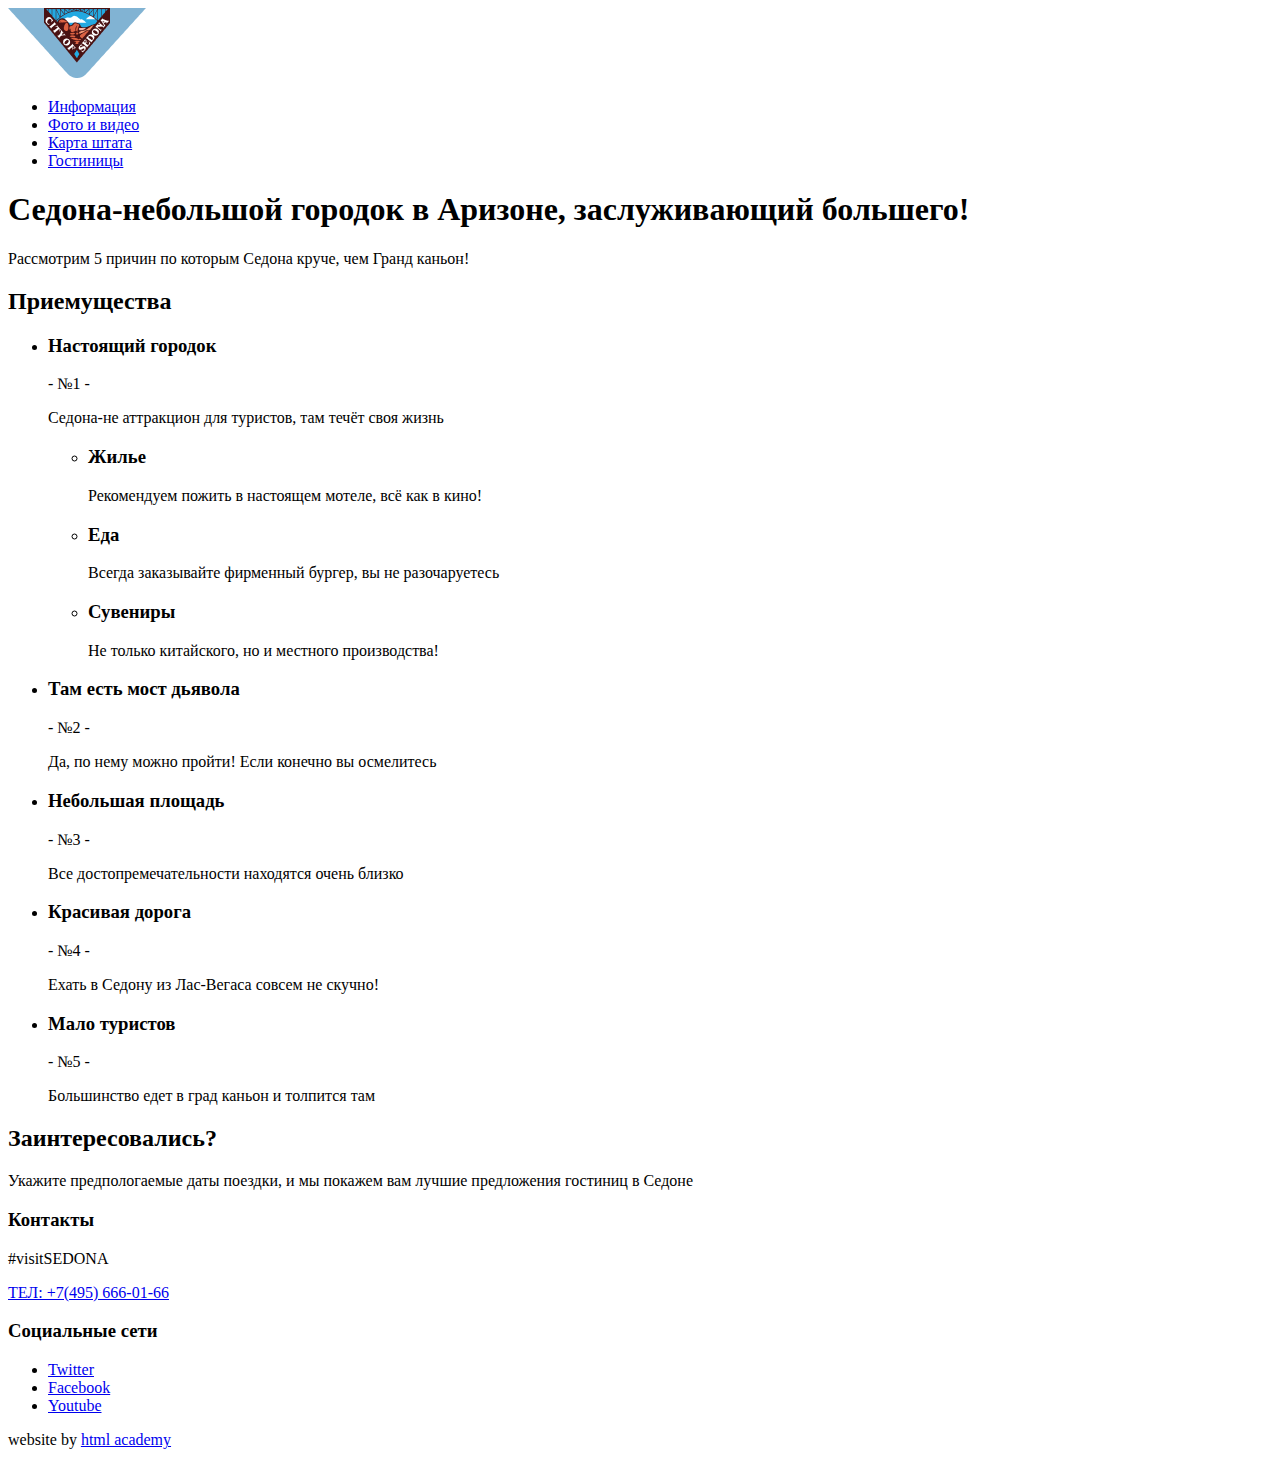
==== index.html @ 37c69b7f "fixed bugs" ====
<!DOCTYPE html>
<html lang="ru">
  <head>
    <meta charset="utf-8">
    <title>Городок Седона</title>
  </head>

  <body>

    <header>
      <nav>
        <a>
          <img src="img/logo.png" width="138" height="70" alt="Логотип Городок Седона">
        </a>
        <ul>
          <li><a href="index.html">Информация</a></li>
          <li><a href="#">Фото и видео</a></li>
          <li><a href="#">Карта штата</a></li>
          <li><a href="catalog.html">Гостиницы</a></li>
        </ul>
      </nav>
    </header>

    <main>

      <section>
      <h1>Седона-небольшой городок в Аризоне, заслуживающий большего!</h1>
      <p>Рассмотрим 5 причин по которым Седона круче, чем Гранд каньон!</p>
        <h2>Приемущества</h2>
        <ul>
          <li>
            <h3>Настоящий городок</h3>
            <p>- №1 -</p>
            <p>Седона-не аттракцион для туристов, там течёт своя жизнь</p>
            <ul>
              <li>
                 <h3>Жилье</h3>
                 <p>Рекомендуем пожить в настоящем мотеле, всё как в кино!</p>
              </li>
              <li>
                  <h3>Еда</h3>
                  <p>Всегда заказывайте фирменный бургер, вы не разочаруетесь</p>
              </li>
              <li>
                 <h3>Сувениры</h3>
                 <p>Не только китайского, но и местного производства!</p>
              </li>
            </ul>
          </li>

          <li>
            <h3>Там есть мост дьявола</h3>
            <p>- №2 -</p>
            <p>Да, по нему можно пройти! Если конечно вы осмелитесь</p>
          </li>
          <li>
            <h3>Небольшая площадь</h3>
            <p>- №3 -</p>
            <p>Все достопремечательности находятся очень близко</p>
          </li>
          <li>
            <h3>Красивая дорога</h3>
            <p>- №4 -</p>
            <p>Ехать в Седону из Лас-Вегаса совсем не скучно!</p>
          </li>
          <li>
            <h3>Мало туристов</h3>
            <p>- №5 -</p>
            <p>Большинство едет в град каньон и толпится там</p>
          </li>
        </ul>
      </section>
      <section>
        <h2>Заинтересовались?</h2>
        <p>Укажите предпологаемые даты поездки, и мы покажем вам лучшие предложения гостиниц в Седоне</p>
        <!--здесь будет форма поиска гостиниц-->
      </section>
    </main>

    <footer>
      <div>
        <h3>Контакты</h3>
        <p>#visitSEDONA</p>
        <a href="tel:+7495660166">ТЕЛ: +7(495) 666-01-66</a>
      </div>
      <div>
        <h3>Социальные сети</h3>
        <ul>
          <li><a href="#">Twitter</a></li>
          <li><a href="#">Facebook</a></li>
          <li><a href="#">Youtube</a></li>
        </ul>
      </div>
      <div>
        <p>
          website by
          <a href="https://htmlacademy.ru/intensive/htmlcss">html academy</a>
        </p>
      </div>
    </footer>

    </body>
</html>
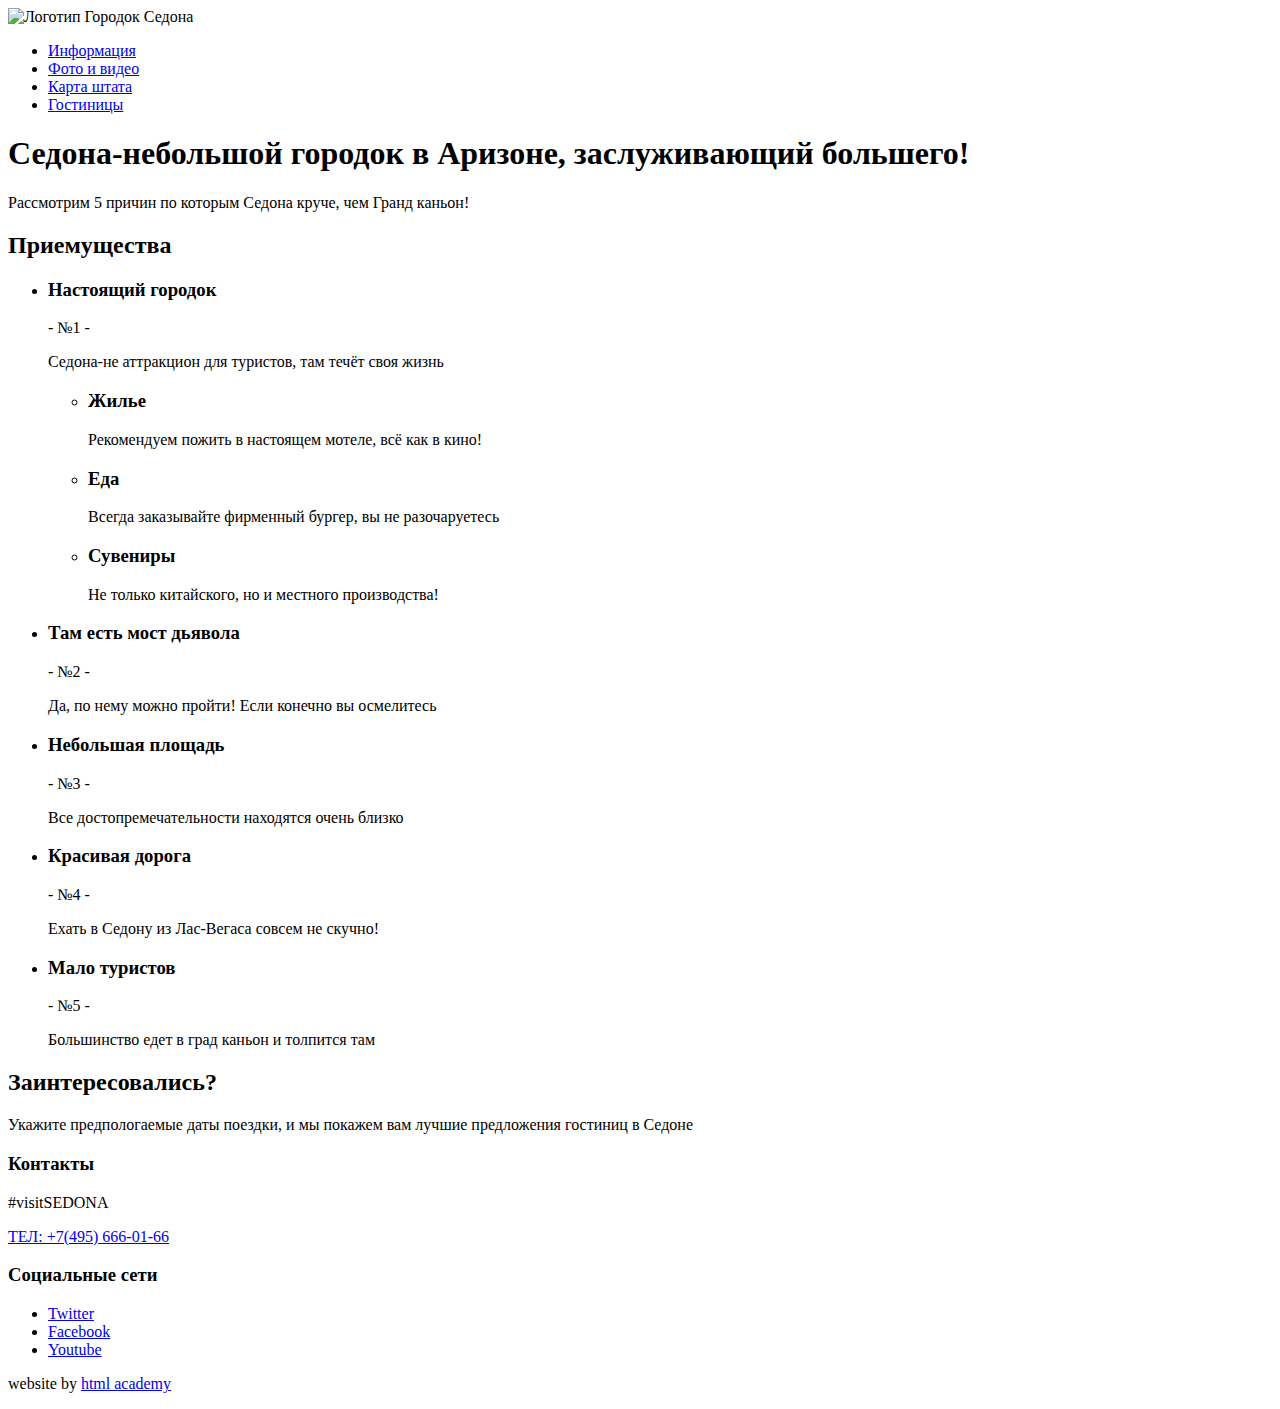
==== commit 487ad28a: "fixed bugs2" ====
--- a/index.html
+++ b/index.html
@@ -10,7 +10,7 @@
     <header>
       <nav>
         <a>
-          <img src="img/logo.png" width="138" height="70" alt="Логотип Городок Седона">
+          <img src="#" width="138" height="70" alt="Логотип Городок Седона">
         </a>
         <ul>
           <li><a href="index.html">Информация</a></li>
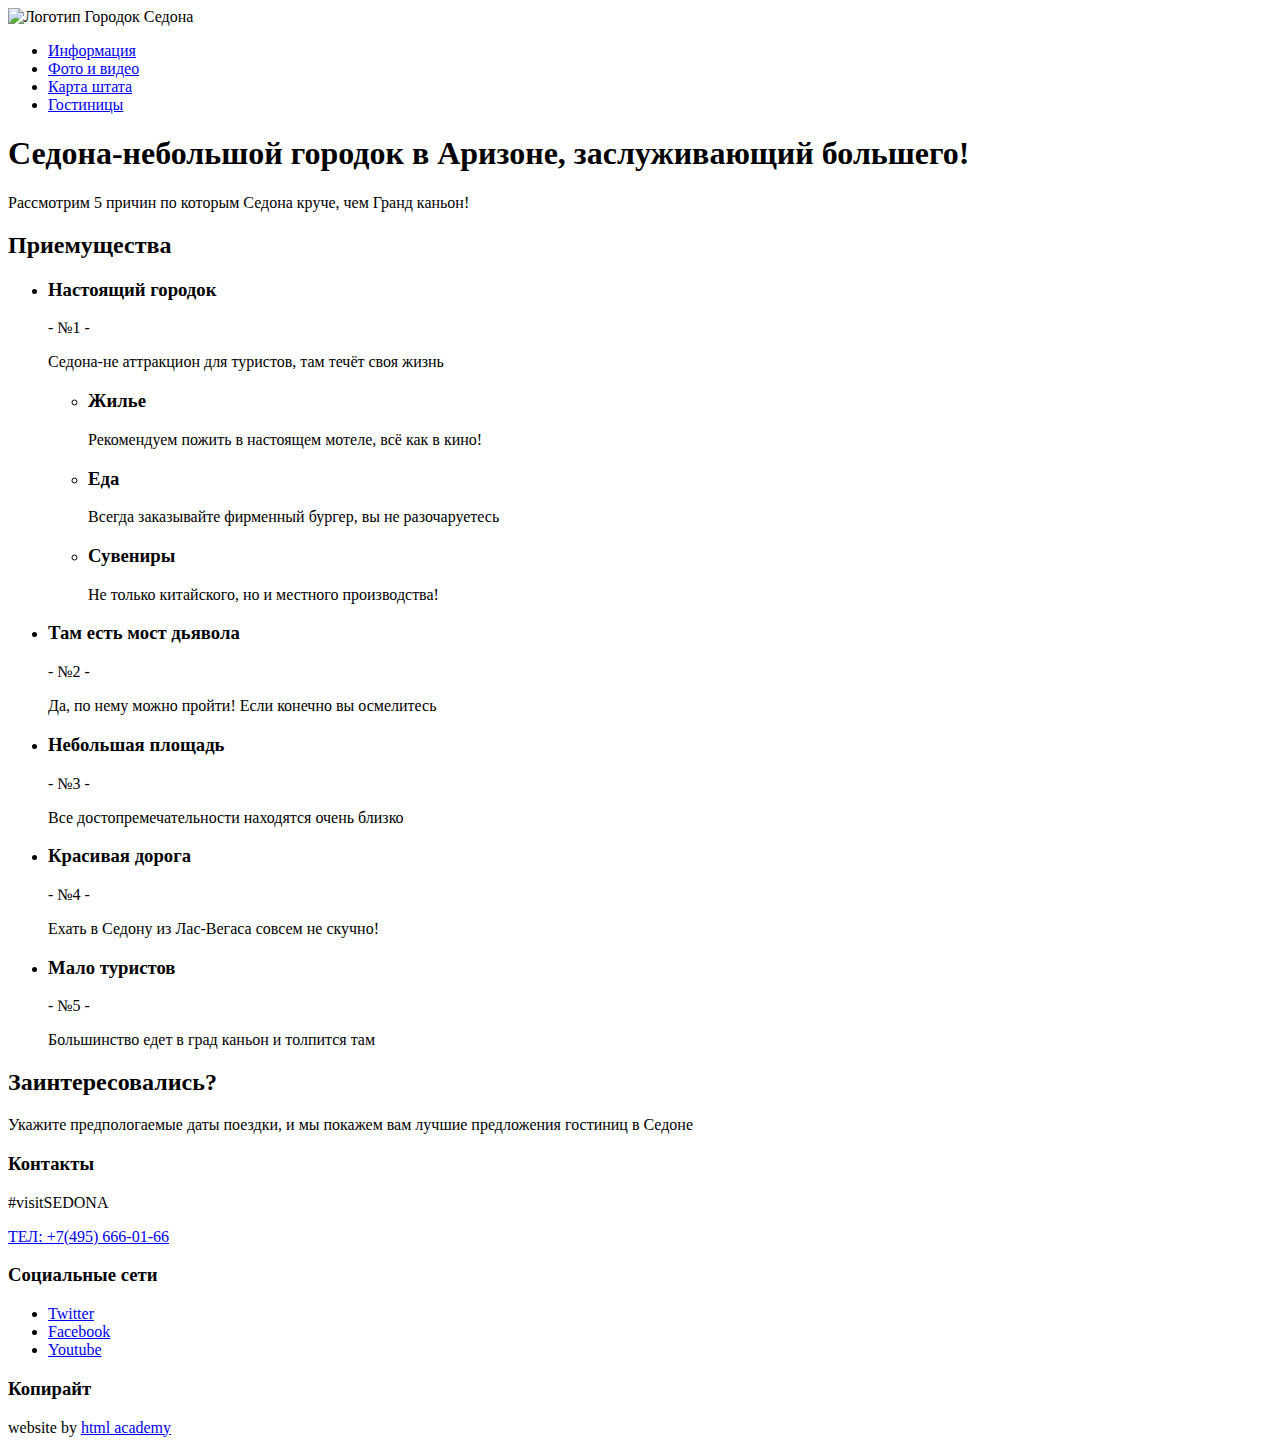
==== commit 2d83126d: "added title and corrected link" ====
--- a/index.html
+++ b/index.html
@@ -13,7 +13,7 @@
           <img src="#" width="138" height="70" alt="Логотип Городок Седона">
         </a>
         <ul>
-          <li><a href="index.html">Информация</a></li>
+          <li><a href="#">Информация</a></li>
           <li><a href="#">Фото и видео</a></li>
           <li><a href="#">Карта штата</a></li>
           <li><a href="catalog.html">Гостиницы</a></li>
@@ -92,9 +92,10 @@
         </ul>
       </div>
       <div>
+        <h3>Копирайт</h3>
         <p>
           website by
-          <a href="https://htmlacademy.ru/intensive/htmlcss">html academy</a>
+          <a href="https://htmlacademy.ru/intensive/htmlcss" target="blank">html academy</a>
         </p>
       </div>
     </footer>
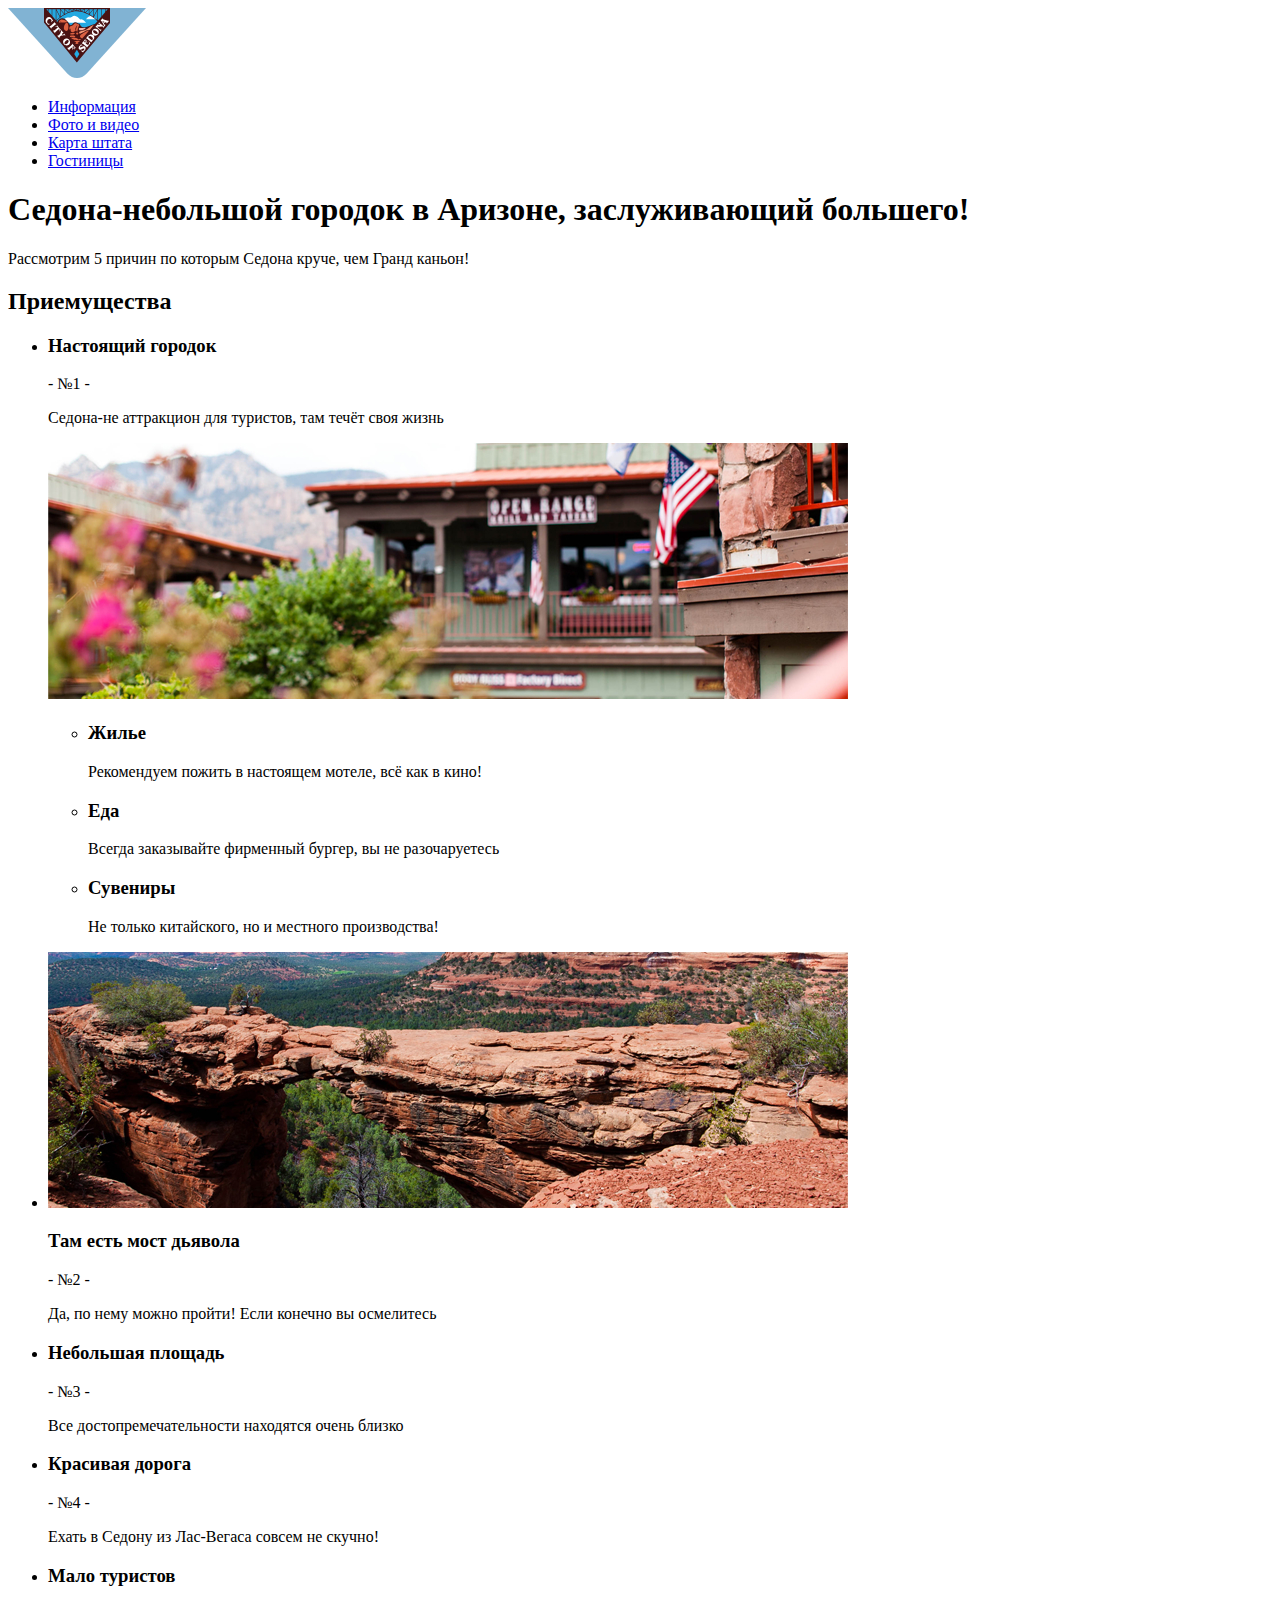
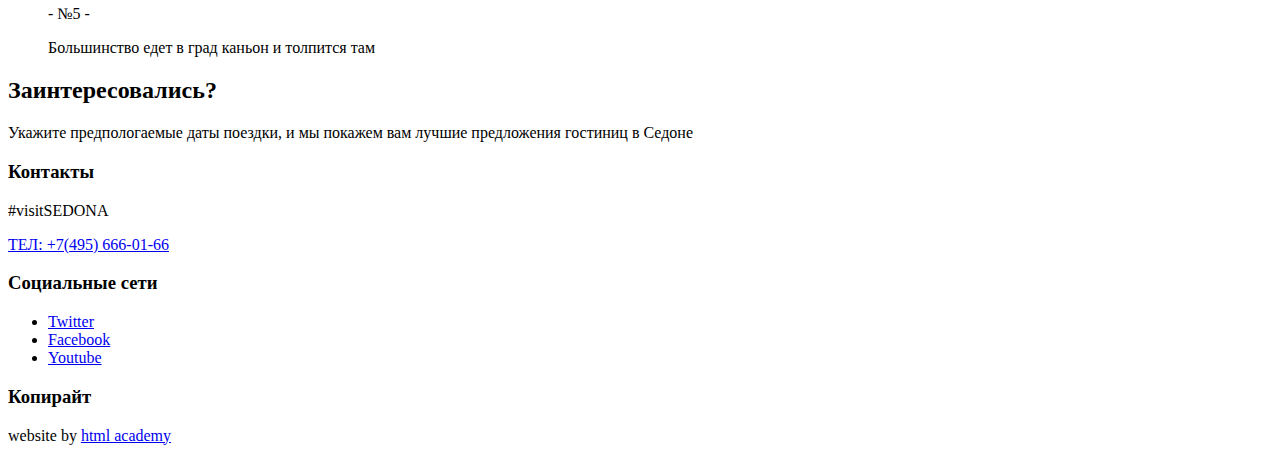
==== commit ff28cebf: "add img icon logo" ====
--- a/index.html
+++ b/index.html
@@ -3,6 +3,7 @@
   <head>
     <meta charset="utf-8">
     <title>Городок Седона</title>
+    <link rel="icon" href="favicon.ico">
   </head>
 
   <body>
@@ -10,7 +11,7 @@
     <header>
       <nav>
         <a>
-          <img src="#" width="138" height="70" alt="Логотип Городок Седона">
+          <img src="img/logo/logo.svg" width="138" height="70" alt="Логотип Городок Седона">
         </a>
         <ul>
           <li><a href="#">Информация</a></li>
@@ -32,6 +33,7 @@
             <h3>Настоящий городок</h3>
             <p>- №1 -</p>
             <p>Седона-не аттракцион для туристов, там течёт своя жизнь</p>
+            <img src="img/sedona.jpg" width="800" height="256" alt="Городок Седона">
             <ul>
               <li>
                  <h3>Жилье</h3>
@@ -49,6 +51,7 @@
           </li>
 
           <li>
+            <img src="img/davils_bridge.jpg" width="800" height="256" alt="Мост Дьявола">
             <h3>Там есть мост дьявола</h3>
             <p>- №2 -</p>
             <p>Да, по нему можно пройти! Если конечно вы осмелитесь</p>
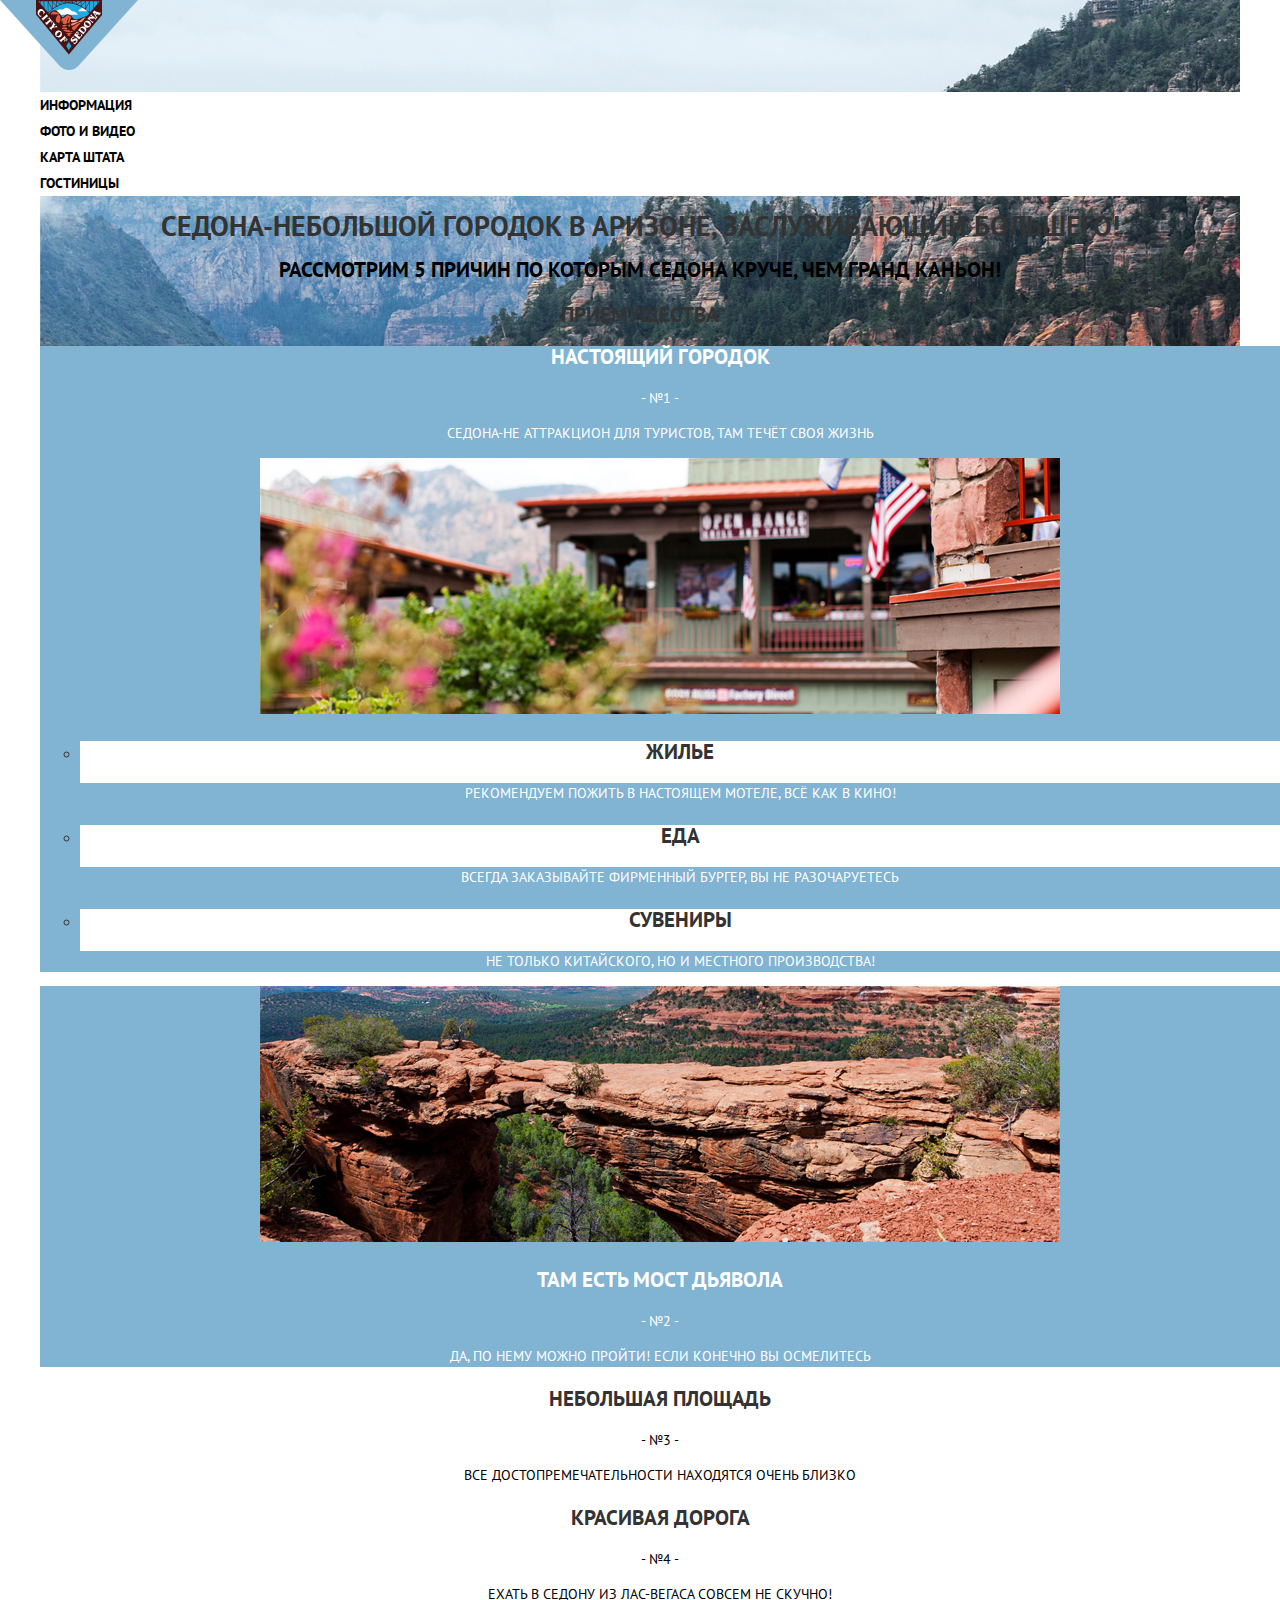
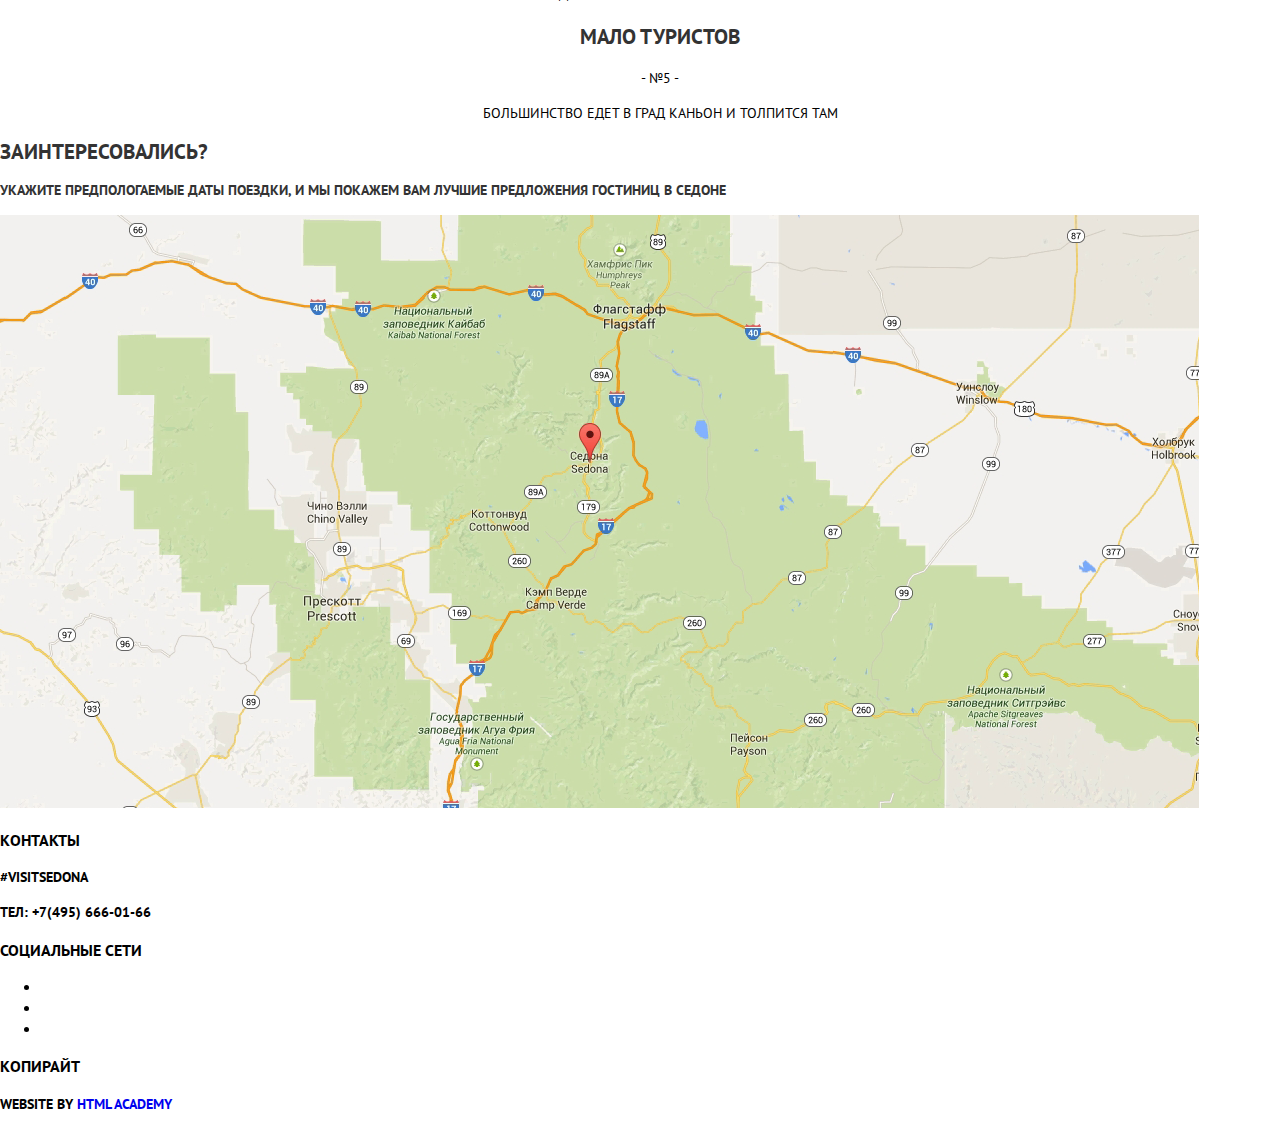
==== commit 52b16052: "CSS_alfa_version" ====
--- a/index.html
+++ b/index.html
@@ -1,19 +1,26 @@
 <!DOCTYPE html>
-<html lang="ru">
+<html class="page" lang="ru">
   <head>
     <meta charset="utf-8">
     <title>Городок Седона</title>
     <link rel="icon" href="favicon.ico">
+    <link rel="icon" href="img/favicon/icon.svg" type="image/svg+xml">
+    <link rel="apple-touch-icon" href="img/favicon/apple.png">
+    <link rel="manifest" href="manifest.webmanifest">
+    <link rel="preconnect" href="https://fonts.gstatic.com">
+    <link href="https://fonts.googleapis.com/css2?family=PT+Sans:wght@400;700&display=swap" rel="stylesheet">
+    <link href="css/normalize.css" rel="stylesheet">
+    <link href="css/style.css" rel="stylesheet">
   </head>
 
-  <body>
+  <body class="page-body">
 
-    <header>
-      <nav>
-        <a>
+    <header class="main-header">
+      <nav class="main-navigation">
+        <a class="main-header-logo">
           <img src="img/logo/logo.svg" width="138" height="70" alt="Логотип Городок Седона">
         </a>
-        <ul>
+        <ul class="site-navigation">
           <li><a href="#">Информация</a></li>
           <li><a href="#">Фото и видео</a></li>
           <li><a href="#">Карта штата</a></li>
@@ -22,83 +29,86 @@
       </nav>
     </header>
 
-    <main>
+    <main class="container">
 
-      <section>
+      <section class="features">
       <h1>Седона-небольшой городок в Аризоне, заслуживающий большего!</h1>
       <p>Рассмотрим 5 причин по которым Седона круче, чем Гранд каньон!</p>
         <h2>Приемущества</h2>
-        <ul>
-          <li>
+        <ul class="features-list">
+          <li class="feature-item-big">
             <h3>Настоящий городок</h3>
             <p>- №1 -</p>
             <p>Седона-не аттракцион для туристов, там течёт своя жизнь</p>
             <img src="img/sedona.jpg" width="800" height="256" alt="Городок Седона">
             <ul>
-              <li>
+              <li class="feature-item">
                  <h3>Жилье</h3>
                  <p>Рекомендуем пожить в настоящем мотеле, всё как в кино!</p>
               </li>
-              <li>
+              <li class="feature-item">
                   <h3>Еда</h3>
                   <p>Всегда заказывайте фирменный бургер, вы не разочаруетесь</p>
               </li>
-              <li>
+              <li class="feature-item">
                  <h3>Сувениры</h3>
                  <p>Не только китайского, но и местного производства!</p>
               </li>
             </ul>
           </li>
 
-          <li>
+          <li class="feature-item-big">
             <img src="img/davils_bridge.jpg" width="800" height="256" alt="Мост Дьявола">
             <h3>Там есть мост дьявола</h3>
             <p>- №2 -</p>
             <p>Да, по нему можно пройти! Если конечно вы осмелитесь</p>
           </li>
-          <li>
+          <li class="feature-item">
             <h3>Небольшая площадь</h3>
             <p>- №3 -</p>
             <p>Все достопремечательности находятся очень близко</p>
           </li>
-          <li>
+          <li class="feature-item">
             <h3>Красивая дорога</h3>
             <p>- №4 -</p>
             <p>Ехать в Седону из Лас-Вегаса совсем не скучно!</p>
           </li>
-          <li>
+          <li class="feature-item">
             <h3>Мало туристов</h3>
             <p>- №5 -</p>
             <p>Большинство едет в град каньон и толпится там</p>
           </li>
         </ul>
       </section>
-      <section>
+      <section class="search">
         <h2>Заинтересовались?</h2>
         <p>Укажите предпологаемые даты поездки, и мы покажем вам лучшие предложения гостиниц в Седоне</p>
         <!--здесь будет форма поиска гостиниц-->
       </section>
+      <div class="map">
+        <img src="img/map_sedona.png" width="1199" height="594" alt="карта Городка Седона">
+      </div>
     </main>
 
-    <footer>
-      <div>
+    <footer class="main-footer">
+      <div class="contacts">
         <h3>Контакты</h3>
         <p>#visitSEDONA</p>
-        <a href="tel:+7495660166">ТЕЛ: +7(495) 666-01-66</a>
+        <a class="contacts-phone" href="tel:+7495660166">ТЕЛ: +7(495) 666-01-66</a>
       </div>
-      <div>
+      <div class="footer-social">
         <h3>Социальные сети</h3>
         <ul>
-          <li><a href="#">Twitter</a></li>
-          <li><a href="#">Facebook</a></li>
-          <li><a href="#">Youtube</a></li>
+          <li><a class="social-button" href="#">Twitter</a></li>
+          <li><a class="social-button" href="#">Facebook</a></li>
+          <li><a class="social-button" href="#">Youtube</a></li>
         </ul>
       </div>
       <div>
         <h3>Копирайт</h3>
         <p>
           website by
-          <a href="https://htmlacademy.ru/intensive/htmlcss" target="blank">html academy</a>
+          <a class="footer-copyright" href="https://htmlacademy.ru/intensive/htmlcss" target="blank">html academy</a>
         </p>
       </div>
     </footer>
--- a/css/style.css
+++ b/css/style.css
@@ -0,0 +1,250 @@
+/* Fonts */
+
+@font-face {
+  font-family: "PT Sans";
+  src: url("../fonts/PTSans.woff2") format("woff2"),
+    url("../fonts/PTSans.woff") format("woff");
+  font-weight: 400;
+  font-style: normal;
+}
+
+@font-face {
+  font-family: "PT Sans";
+  src: url("../fonts/PTSans-Bold.woff2") format("woff2"),
+    url("../fonts/PTSans-Bold.woff") format("woff");
+  font-weight: 700;
+  font-style: bold;
+}
+
+/* Variables */
+
+:root {
+  --basic-black: #000000;
+  --basic-light-black: #333333;
+  --basic-white-black: #888888;
+  --basic-neutral: #EEEEEE;
+  --basic-white: #ffffff;
+  --basic-blue: #81B3D2;
+  --basic-blue-logo: #81B3D3;
+  --basic-blue-focus : #669EC0;
+  --basic-blue-active: #5496BD;
+
+
+  --special:  #766357;
+  --special-logo: #766458;
+  --special-active: #604E43;
+  --special-focus: #503E33;
+}
+
+/* Global */
+
+.page-body {
+  min-width: 1200px;
+  margin: 0;
+  padding: 0;
+  font-family: "PT Sans", Arial, sans-serif;
+  font-size: 14px;
+  line-height: 21px;
+  font-weight: 700;
+  color: var(--basic-light-black);
+  text-transform: uppercase;
+  background-color: var(--basic-white);
+  background-image: url("/img/background_index.jpg");
+  background-position: top center;
+  background-repeat: no-repeat;
+}
+
+a {
+  text-decoration: none;
+}
+
+img {
+  max-width: 100%;
+  height: auto;
+}
+
+/* Main navigation */
+
+.main-navigation {
+  font-size: 14px;
+  line-height: 26px;
+  font-weight: bold;
+  color: var(--basic-black);
+}
+
+.site-navigation {
+  background-color: var(--basic-white);
+  list-style: none;
+}
+
+
+/* User navigation */
+
+
+.site-navigation a,
+.user-navigation a {
+  color: var(--basic-black);
+}
+
+.site-navigation a:hover,
+.site-navigation a:focus,
+.user-navigation a:hover,
+.user-navigation a:focus {
+  background-color: var(--basic-white);
+}
+
+
+/* Features */
+
+.features p {
+  font-style: normal;
+  font-weight: bold;
+  font-size: 21px;
+  line-height: 26px;
+  color: var(--basic-black);
+  list-style: none;
+}
+
+.features-list {
+  list-style: none;
+}
+
+.features,
+.feature-item,
+.feature-item-big {
+  text-align: center;
+}
+.feature-item-big {
+  list-style: none;
+}
+
+.feature-item h3,
+.feature-item-big h3 {
+  font-size: 21px;
+  line-height: 21px;
+  font-weight: bold;
+}
+
+.feature-item p,
+.feature-item-big p {
+  font-size: 14px;
+  line-height: 21px;
+  font-weight: normal;
+  }
+
+.feature-item-big,
+.feature-item {
+  font-size: 14px;
+  line-height: 21px;
+  font-weight: normal;
+}
+ .feature-item-big,
+ .feature-item-big p {
+  color: var(--basic-white);
+  background-color: var(--basic-blue);
+ }
+
+ .feature-item {
+   color: var(--basic-light-black);
+   background-color: var(--basic-white);
+ }
+
+/* Button */
+
+.button,
+.button-catalog {
+  font: inherit;
+  text-align: center;
+  font-size: 14px;
+  line-height: 21px;
+  color: var(--basic-white);
+  vertical-align: middle;
+  text-transform: uppercase;
+  background-color: var(--basic-blue);
+  border: none;
+}
+.button:hover {
+background-color: var(--basic-blue);
+}
+
+.button:focus {
+  background-color: var(--basic-blue-focus);
+}
+
+.button:active {
+  background-color: var(--basic-blue-active);
+}
+
+.button-catalog {
+  background-color: var(--special);
+}
+
+.button-catalog:hover {
+  background-color: var(--special);
+}
+
+.button-catalog:focus {
+  background-color: var(--special-focus);
+}
+
+.button-catalog:active {
+  background-color: var(--special-active);
+}
+
+/* Contacts */
+
+.contacts-phone {
+  color: inherit;
+}
+
+/* Main footer */
+
+.main-footer {
+  color: var(--basic-black);
+  background-color: var(--basic-white);
+
+}
+
+.footer-contacts a {
+  color: var(--basic-black);
+  text-decoration: underline;
+}
+
+.footer-contacts a:hover,
+.footer-contacts a:focus {
+  text-decoration: none;
+}
+
+/* Social button */
+
+.social-button {
+  color: var(--basic-white);
+}
+
+.social-button:hover,
+.social-button:focus {
+  background-color: var(--basic-blue);
+}
+
+.footer-copyright .button:hover,
+.footer-copyright .button:focus {
+  color: var(--basic-black);
+  background-color: var(--basic-white);
+}
+
+/* Modal */
+
+.modal {
+  color: var(--basic-black);
+  background-color: var(--basic-white);
+}
+
+.modal-login h2 {
+  font-size: 21px;
+  line-height: 26px;
+}
+
+/* Map */
+.map {
+
+}
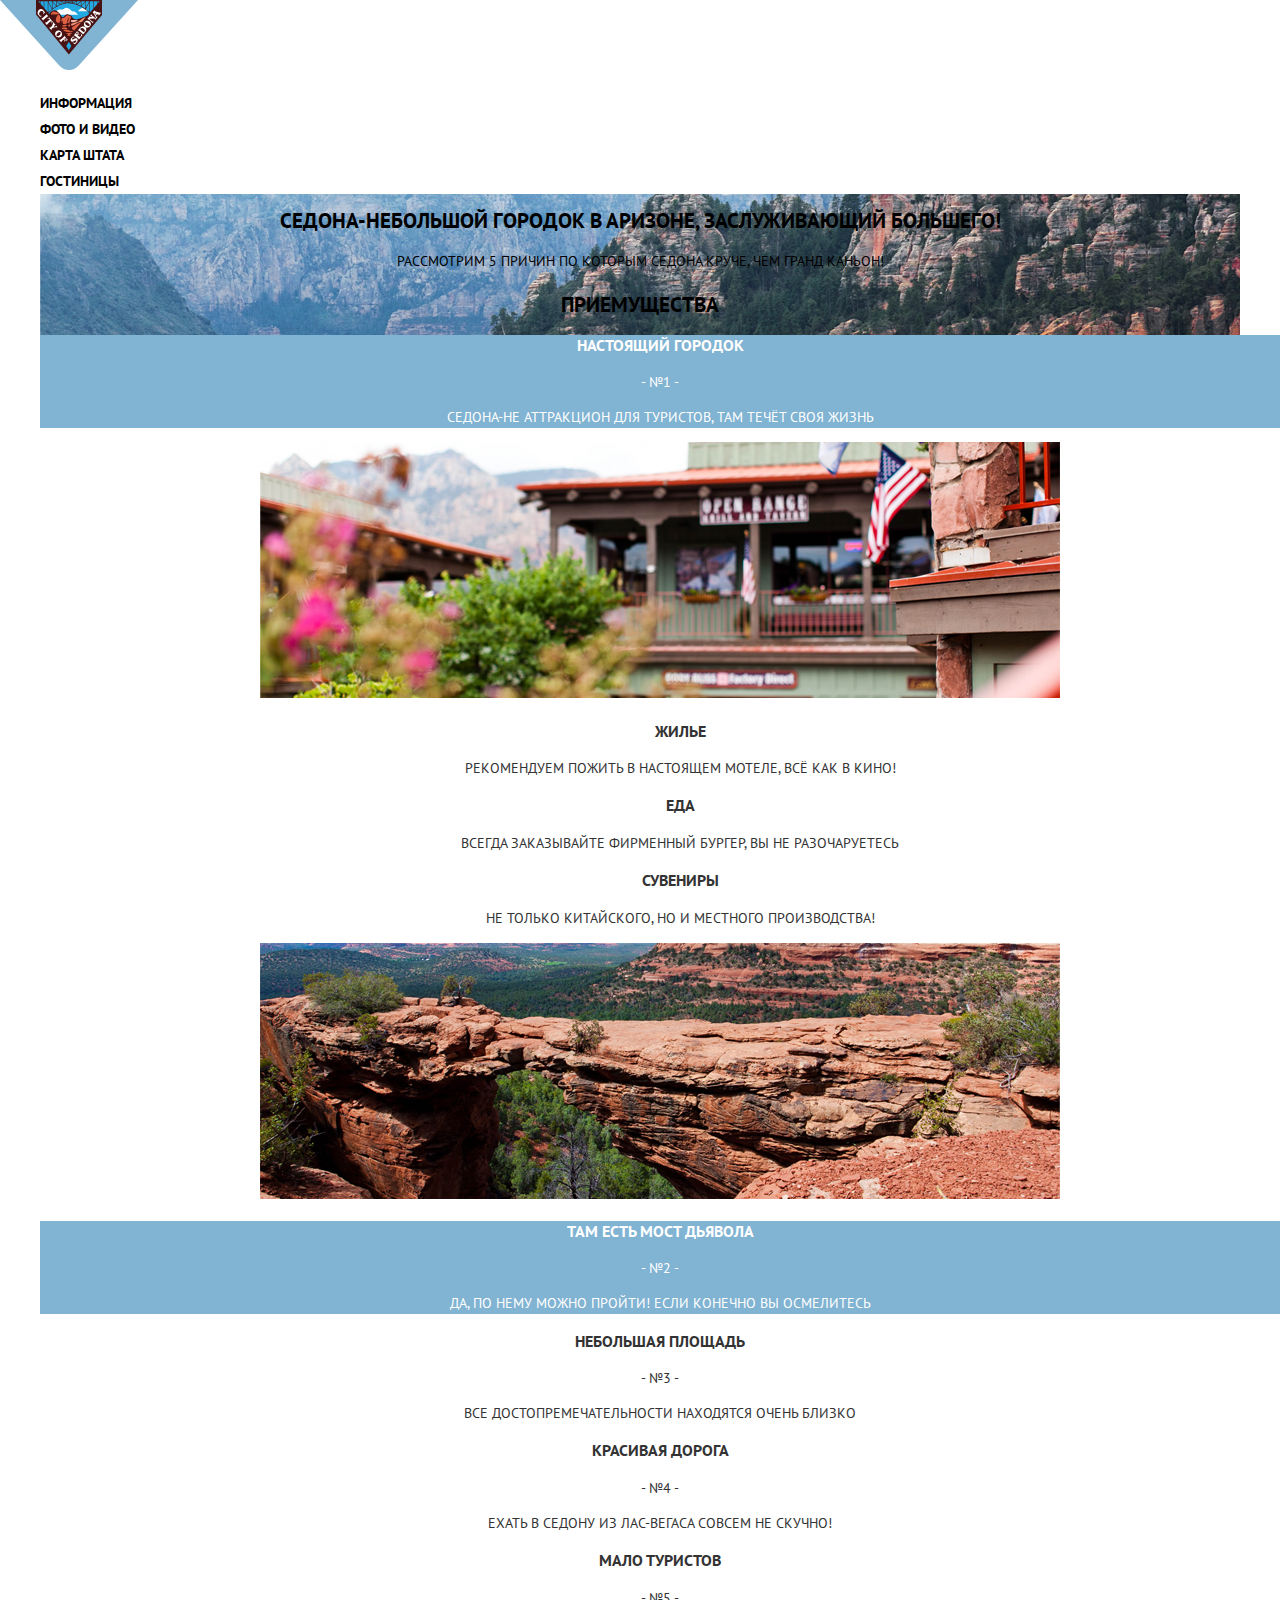
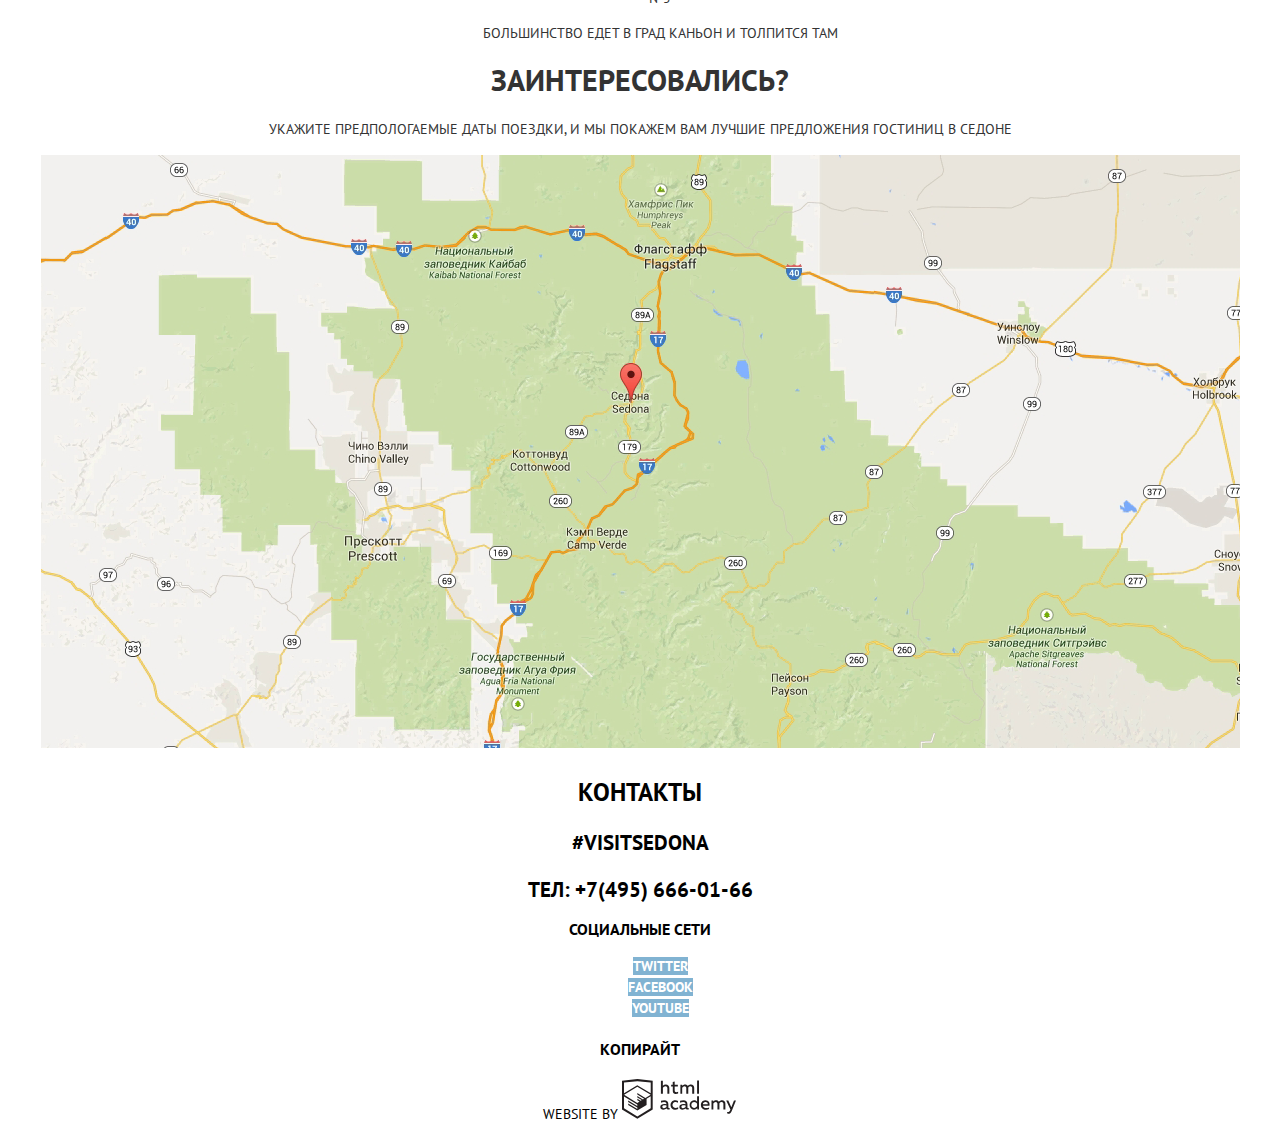
==== commit 434ba85a: "styled index.html" ====
--- a/index.html
+++ b/index.html
@@ -36,10 +36,12 @@
       <p>Рассмотрим 5 причин по которым Седона круче, чем Гранд каньон!</p>
         <h2>Приемущества</h2>
         <ul class="features-list">
-          <li class="feature-item-big">
-            <h3>Настоящий городок</h3>
-            <p>- №1 -</p>
-            <p>Седона-не аттракцион для туристов, там течёт своя жизнь</p>
+          <li class="feature-item">
+            <div class="box">
+              <h3>Настоящий городок</h3>
+              <p>- №1 -</p>
+              <p>Седона-не аттракцион для туристов, там течёт своя жизнь</p>
+            </div>
             <img src="img/sedona.jpg" width="800" height="256" alt="Городок Седона">
             <ul>
               <li class="feature-item">
@@ -57,11 +59,14 @@
             </ul>
           </li>
 
-          <li class="feature-item-big">
+          <li class="feature-item">
             <img src="img/davils_bridge.jpg" width="800" height="256" alt="Мост Дьявола">
-            <h3>Там есть мост дьявола</h3>
-            <p>- №2 -</p>
-            <p>Да, по нему можно пройти! Если конечно вы осмелитесь</p>
+            <div class="box">
+              <h3>Там есть мост дьявола</h3>
+              <p>- №2 -</p>
+              <p>Да, по нему можно пройти! Если конечно вы осмелитесь</p>
+            </div>
+
           </li>
           <li class="feature-item">
             <h3>Небольшая площадь</h3>
@@ -104,11 +109,11 @@
           <li><a class="social-button" href="#">Youtube</a></li>
         </ul>
       </div>
-      <div>
+      <div class="footer-copyright">
         <h3>Копирайт</h3>
         <p>
           website by
-          <a class="footer-copyright" href="https://htmlacademy.ru/intensive/htmlcss" target="blank">html academy</a>
+          <a href="https://htmlacademy.ru/intensive/htmlcss" target="blank"> <img class="copyright-logo" src="img/logo/logo_htmlacademy.svg" width="115" height="41" alt="интенсив htmlacademy"></a>
         </p>
       </div>
     </footer>
--- a/css/style.css
+++ b/css/style.css
@@ -22,6 +22,7 @@
   --basic-black: #000000;
   --basic-light-black: #333333;
   --basic-white-black: #888888;
+;
   --basic-neutral: #EEEEEE;
   --basic-white: #ffffff;
   --basic-blue: #81B3D2;
@@ -34,6 +35,12 @@
   --special-logo: #766458;
   --special-active: #604E43;
   --special-focus: #503E33;
+
+  --special-logo-black: #231F20;
+  --special-logo-blue: #81B3D2;
+  --special-logo-white-black: #BDBBBC;
+
+
 }
 
 /* Global */
@@ -66,88 +73,83 @@
 /* Main navigation */
 
 .main-navigation {
-  font-size: 14px;
-  line-height: 26px;
-  font-weight: bold;
-  color: var(--basic-black);
-}
+  background-color: var(--basic-white);
+}
+
+/* Site navigation */
 
 .site-navigation {
-  background-color: var(--basic-white);
-  list-style: none;
-}
-
-
-/* User navigation */
-
-
-.site-navigation a,
-.user-navigation a {
-  color: var(--basic-black);
-}
-
-.site-navigation a:hover,
-.site-navigation a:focus,
-.user-navigation a:hover,
-.user-navigation a:focus {
-  background-color: var(--basic-white);
-}
-
+  line-height: 26px;
+  font-weight: bold;
+  color: var(--basic-black);
+  list-style: none;
+}
+.site-navigation a {
+  color: var(--basic-black);
+}
+
+.site-navigation a:hover {
+  color: var(--basic-blue);
+}
+
+.site-navigation a:active {
+  color: var(--basic-black);
+  mix-blend-mode: normal;
+  opacity: 0.3;
+}
+
+.site-navigation .current{
+  color: var(--special)
+}
 
 /* Features */
 
+.features {
+  color: var(--basic-black);
+  list-style: none;
+  text-align: center;
+  line-height: 26px;
+}
 .features p {
   font-style: normal;
-  font-weight: bold;
-  font-size: 21px;
-  line-height: 26px;
-  color: var(--basic-black);
-  list-style: none;
+  font-weight: normal;
+
+}
+
+.features h1{
+  font-size: 21px;
+  font-style: normal;
+  font-weight: bold;
+
+
 }
 
 .features-list {
   list-style: none;
 }
 
-.features,
-.feature-item,
-.feature-item-big {
-  text-align: center;
-}
-.feature-item-big {
-  list-style: none;
-}
-
-.feature-item h3,
-.feature-item-big h3 {
-  font-size: 21px;
-  line-height: 21px;
-  font-weight: bold;
-}
-
-.feature-item p,
-.feature-item-big p {
-  font-size: 14px;
-  line-height: 21px;
-  font-weight: normal;
-  }
-
-.feature-item-big,
+
+.feature-item h3, {
+  font-size: 21px;
+  line-height: 21px;
+  font-weight: bold;
+}
+
+
 .feature-item {
   font-size: 14px;
   line-height: 21px;
   font-weight: normal;
-}
- .feature-item-big,
- .feature-item-big p {
+  color: var(--basic-light-black);
+  background-color: var(--basic-white);
+  list-style: none;
+  text-align: center;
+}
+ .box {
   color: var(--basic-white);
   background-color: var(--basic-blue);
  }
 
- .feature-item {
-   color: var(--basic-light-black);
-   background-color: var(--basic-white);
- }
 
 /* Button */
 
@@ -190,18 +192,25 @@
 .button-catalog:active {
   background-color: var(--special-active);
 }
-
 /* Contacts */
 
 .contacts-phone {
   color: inherit;
 }
 
+.contacts {
+  font-style: normal;
+  font-weight: bold;
+  font-size: 21px;
+  line-height: 26px;
+}
 /* Main footer */
 
 .main-footer {
   color: var(--basic-black);
-  background-color: var(--basic-white);
+  background-color: rgba(255, 255, 255, 0.9);
+  align-items: center;
+  text-align: center;
 
 }
 
@@ -210,28 +219,40 @@
   text-decoration: underline;
 }
 
-.footer-contacts a:hover,
-.footer-contacts a:focus {
-  text-decoration: none;
+.footer-social li{
+  list-style: none;
 }
 
 /* Social button */
 
 .social-button {
   color: var(--basic-white);
-}
-
-.social-button:hover,
+  background-color: var(--basic-blue);
+}
+.social-button:hover {
+  background-color: var(--basic-blue-focus);
+}
 .social-button:focus {
   background-color: var(--basic-blue);
 }
 
-.footer-copyright .button:hover,
-.footer-copyright .button:focus {
-  color: var(--basic-black);
-  background-color: var(--basic-white);
-}
-
+/* Copyright */
+
+.footer-copyright {
+  font-style: normal;
+  font-weight: normal;
+  line-height: 26px;
+}
+
+.copyright-logo:hover {
+  color: var(--special-logo-black);
+}
+.copyright-logo:focus {
+  color: var(--special-logo-blue);
+}
+.copyright-logo:active {
+  color: var(--special-logo-white-black);
+}
 /* Modal */
 
 .modal {
@@ -246,5 +267,22 @@
 
 /* Map */
 .map {
-
-}
+  text-align: center;
+}
+
+/* Search*/
+
+.search {
+  text-align: center;
+}
+
+.search h2 {
+  font-weight: bold;
+  font-size: 30px;
+  line-height: 24px;
+}
+
+.search p {
+  font-weight: normal;
+  line-height: 24px;
+}
